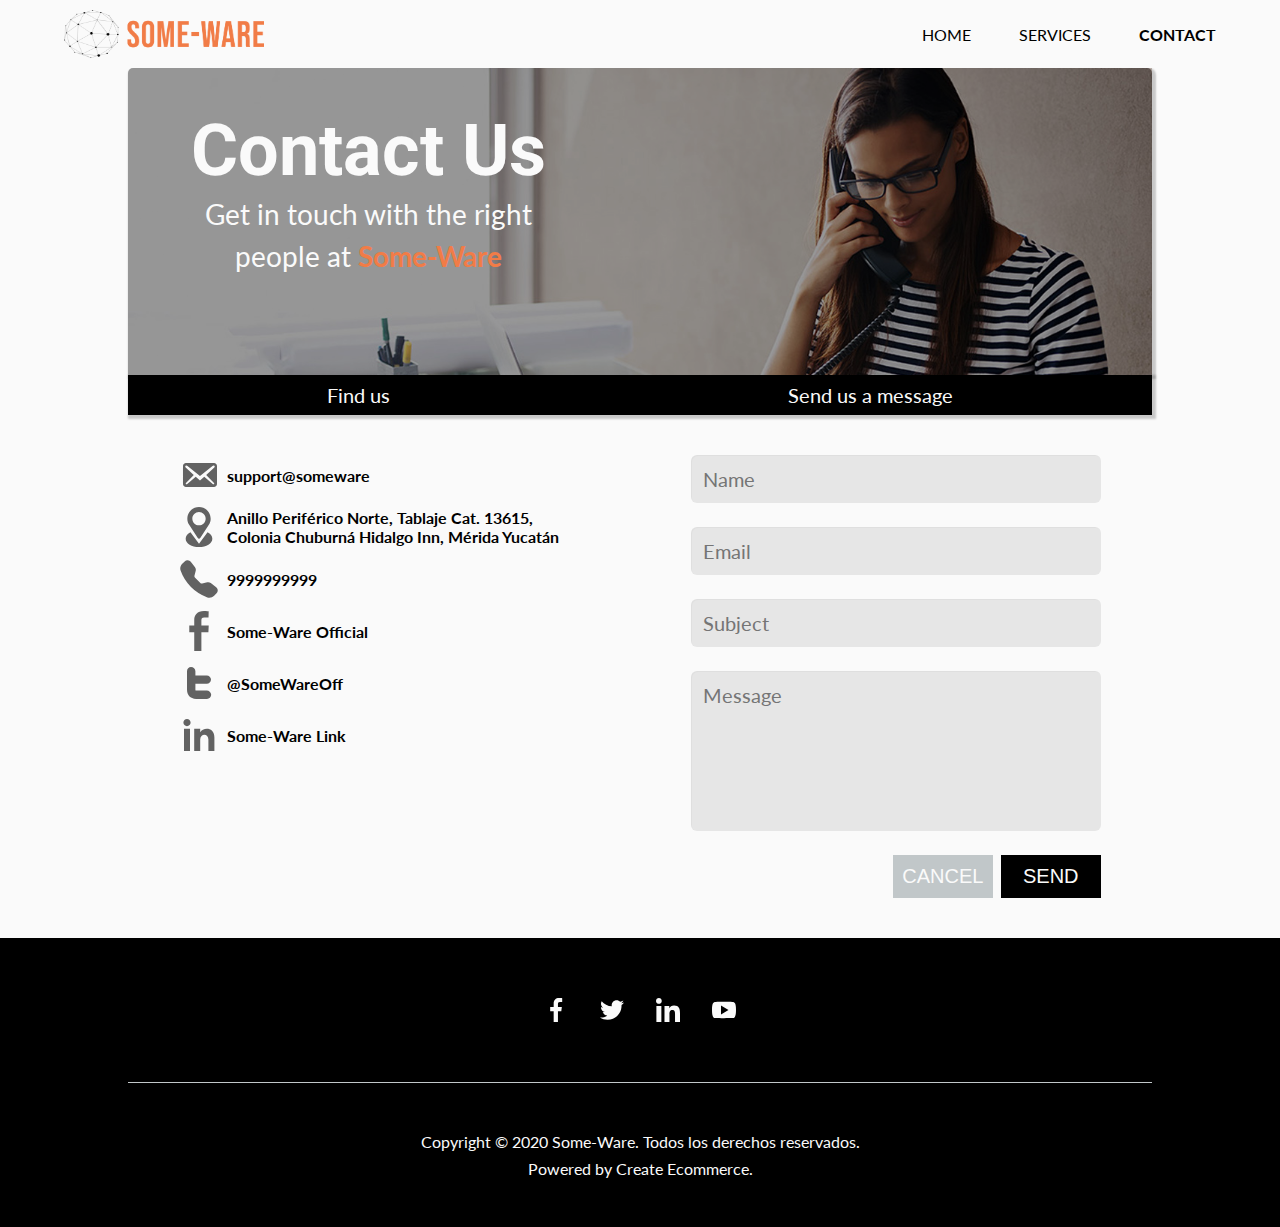
==== contact.html @ 27a79276 "Contact - section" ====
<!DOCTYPE html>
<html lang="en">
<head>
  <meta charset="UTF-8">
  <meta name="viewport" content="width=device-width, initial-scale=1.0">
  <!-- Fonts from Google Fonts -->
  <link href="https://fonts.googleapis.com/css2?family=Lato&family=Roboto:wght@700&display=swap" rel="stylesheet">
  <!-- Our stylesheet -->
  <link rel="stylesheet" href="styles/contact-styles.css">
  <title>Contact</title>
</head>
<body>
  <header>
    <nav class="navigation">
      <figure class="nav-logo">
        <img class="logo" src="images/logo-aside.png">
      </figure>
      <ul class="nav-menu">
        <li><a href="#">Home</a></li>
        <li><a href="#">Services</a></li>
        <li><a class="bold-option" href="#">Contact</a></li>
      </ul>
    </nav>
  </header>
  <main>
      <div class="banner">
          <figure class="banner-image">
              <img src="images/banner_contact.jpg" alt="Contact us">
          </figure>
          <div class="banner-content">
              <h1>Contact Us</h1>
              <p>Get in touch with the right people at <span>Some-Ware<span></span></p>
          </div>
      </div>
      <div class="text-info">
        <p>Find us</p>
        <p>Send us a message</p>
      </div>
      <div class="contact-section">
        <div class="ways-contact">
          
          <ul>
            <p class="text-mobile">Find us</p>
            <li><img src="images/icons/email-contact-icon.svg" alt="Email"><span>support@someware</span></li>
            <li><img src="images/icons/location-contact-icon.svg" alt="Location"><span>Anillo Periférico Norte, Tablaje Cat. 13615, Colonia Chuburná Hidalgo Inn, Mérida Yucatán</span></li>
            <li><img src="images/icons/telephone-contact-icon.svg" alt="Telephone"><span>9999999999</span></li>
            <li><img src="images/icons/facebook-contact-icon.svg" alt="Facebook" width="20" height="20"><span>Some-Ware Official</span></li>
            <li><img src="images/icons/twitter-contact-icon.svg" alt="Twitter"><span>@SomeWareOff</span></li>
            <li><img src="images/icons/linkedin-contact-icon.svg" alt="Linkedin"><span>Some-Ware Link</span></li>
          </ul>
        </div>
        <div class="form-contact">
          <form>
            <p class="text-mobile">Send us a message</p>
            <div class="field">
              <input type="text" placeholder="Name">
            </div>
            <div class="field">
              <input type="text" placeholder="Email">
            </div>
            <div class="field">
              <input type="text" placeholder="Subject">
            </div>
            <div class="field">
              <textarea placeholder="Message"></textarea>
            </div>
            <div class="buttons-contact">
              <button class="cancel-button" type="reset">CANCEL</button>
              <button class="send-button" type="reset">SEND</button>
            </div>
          </form>
        </div>
      </div>
  </main>
  <footer>
    <div class="footer-icons">
      <figure class="icon">
        <img src="images/icons/facebook.svg">
      </figure>
      <figure class="icon">
        <img src="images/icons/twitter.svg">
      </figure>
      <figure class="icon">
        <img src="images/icons/linkedin.svg">
      </figure>
      <figure class="icon">
        <img src="images/icons/youtube.svg">
      </figure>
    </div>
    <div class="large-divisor">
      <div></div>
    </div>
    <div class="footer-rights">
      <p>Copyright © 2020 Some-Ware. Todos los derechos reservados.</p>
      <p>Powered by Create Ecommerce.</p>
    </div>
  </footer>
</body>
</html>
---- styles/contact-styles.css ----
:root {
    /*  Add your CSS variables here! */
    --font-primary: 'Roboto';
    --font-secondary: 'Lato';
    --white: #FAFAFA;
    --gray: #C1C7C9;
    --black: #000000;
    --orange: #f17c47;
  }
  
  *,
  *:after,
  *:before {
    box-sizing: border-box;
    margin: 0;
    padding: 0;
  }
  
  /* Add your CSS code below */
  body {
      background-color: var(--white);
      font-family: var(--font-secondary);
  }
  
  header {
      z-index: 1;
      margin: 0px auto;
      position: -webkit-sticky; /* Safari */
      position: sticky;
      top: 0;
      background-color: var(--white);
  }
  
  .navigation {
      width: 90%;
      display: flex;
      flex-direction: row;
      flex-wrap: wrap;
      justify-content: space-between;
      align-items: center;
      margin: 0 auto;
      padding: 10px 0;
  }
  
  .nav-logo {
      width: 200px;
      height: 48px;
  }
  
  .nav-logo > .logo {
      width: 100%;
      height: 100%;
      object-fit: fill;
  }
  
  .nav-menu {
      display: flex;
      flex-direction: row;
      list-style-type: none;
      flex-wrap: wrap;
  }
  
  .nav-menu > li > a {
      text-decoration: none;
      color: var(--black);
      font-size: 16px;
      font-weight: normal;
      margin-left: 48px;
      text-transform: uppercase;
  }
  
  .nav-menu > li > .bold-option {
      font-weight: bold;
  }
  
  main {
      display: flex;
      flex-direction: column;
      justify-content: center;
      /*align-items: center;*/
      width: 80%;
      max-width: 1366px;
      margin: 0 auto;
  }

  .banner {
      display: flex;
      flex-direction: column;
      position: relative;
      background-color: var(--black);
      height: 24vw;
      box-shadow: 2px 2px 2px 2px rgba(0,0,0,0.2);
      -webkit-box-shadow: 2px 2px 2px 2px rgba(0,0,0,0.2);
      border-radius: 5px 5px 0px 0px;
  }

  .banner-image {
      width: 100%;
      height: 100%;
  }

  .banner-image img {
      width: 100%;
      height: 100%;
      object-fit: cover;
      object-position: 0px 0px;
      opacity: 0.6;
  }

  .banner-content {
      max-width: 400px;
      display: flex;
      flex-direction: column;
      align-content: center;
      color: var(--white);
      text-align: center;
      position: absolute;
      margin: 40px;
  }

  .banner-content h1{
      font-family: var(--font-primary);
      font-size: 4.5em;
  }

  .banner-content p{
      font-size: 1.75em;
      line-height: 1.5;
  }

  .banner-content span{
      color: var(--orange);
      font-weight: bold;
  }

  .text-info{
      display: flex;
      justify-content: space-around;
      align-items: center;
      height: 40px;
      width: 100%;
      background-color: var(--black);
      box-shadow: 2px 2px 2px 2px rgba(0,0,0,0.2);
      -webkit-box-shadow: 2px 2px 2px 2px rgba(0,0,0,0.2);
  }

  .text-info p {
    color: var(--white);
    font-size: 1.25em;
  }

  .contact-section{
      align-self: center;
      display: flex;
      align-content: center;
      justify-content: center;
      width: 100%;
      margin: 40px 0px;
  }

  .ways-contact {
      width: 50%;
      display: flex;
      justify-content: center;
  }

  .ways-contact ul {
      width: 80%;
      list-style: none;
      display: flex;
      flex-direction: column;
  }

  .ways-contact ul li {
      display: flex;
      align-items: center;
      padding: 0px;
      margin-bottom: 12px;
  }

  .ways-contact ul li img {
      width: 40px;
      height: 40px;
      margin-right: 8px;
  }

  .ways-contact ul li span {
      font-weight: bold;
  }

  .form-contact {
      width: 50%;
      display: flex;
      justify-content: center;
  }

  .form-contact form {
    width: 80%;
    padding: 0px;
  }

 

  .form-contact form input[type="text"],
  .form-contact form textarea {
      font-family: 'Lato';
      font-size: 20px;
      border: none;
      border-radius: 6px;
      outline: 0;
      padding: 12px;
      width: 100%;
      box-sizing: border-box; 
      -webkit-box-sizing: border-box;
      background-color: #E6E6E6;
      box-shadow: 1px 1px 1px rgba(0,0,0,0.03) inset;
      -webkit-box-shadow: 1px 1px 1px rgba(0,0,0,0.03) inset;
      margin-bottom: 24px;
  }

  .form-contact form textarea {
      resize: none;
      height: 160px;
      display: block;
  }

  .form-contact form input[type="text"]:focus,
  .form-contact form textarea:focus {
      background: #d2d9dd;
      transition: background .4s ease-in-out;
     
  }

  .buttons-contact {
      display: flex;
      justify-content: flex-end;
  }

  .buttons-contact button {
    border: none;
    width: 100px;
    font-size: 20px;
    color: var(--white);
    padding: 10px 0px;
  }

  .cancel-button {
      background-color: var(--gray);
      margin-right: 8px;
  }

  .send-button {
      background-color: var(--black);
  }

  footer {
    background-color: var(--black);
    width: 100%;
    bottom: 0px;
    display: flex;
    flex-direction: column;
    justify-content: center;
    align-items: center;
}

.footer-icons {
    display: flex;
    flex-direction: row;
    flex-wrap: wrap;
    justify-content: center;
    align-items: center;
    height: 144px;
}

.footer-icons > .icon {
    width: 40px;
    height: 40px;
    padding: 8px;
    margin: 8px;
}

.footer-icons > .icon > img {
    width: 100%;
    height: 100%;
}

.footer-rights {
    display: flex;
    flex-direction: column;
    justify-content: center;
    align-items: center;
    text-align: center;
    height: 144px;
    width: 80%;
}

.footer-rights > p {
    color: var(--white);
    margin: 4px 0;
}

.large-divisor {
    display: flex;
    justify-content: center;
    width: 80%;
}

.large-divisor div {
    border-bottom: solid .5px var(--gray);
    width: 100%;
}

.text-mobile {
    display: none;
}

@media only screen and (max-width: 1030px) {
    main {
        width: 100%
    }

    .contact-section{
        width: 100%;
    }

    .banner {
        border-radius: 0;
    }

    .banner-content {
        max-width: 360px;
        margin: 1rem;
    }

    .banner-content h1 {
        font-size: 2.5em;
    }

    .banner-content p {
        font-size: 1.25em;
    }

    .text-info p {
        font-size: 1em;
    }
}

@media only screen and (max-width: 620px) {
    .nav-menu {
        background-image: url(../images/icons/burguer.svg);
        width: 30px;
        height: 25px;
        background-size: cover;
    }

    .nav-menu > li {
        display: none;
    }

    header {
        background-image: url(../images/logo-vectores.png);
        background-size: fill;
        margin: 20px 0;
    }

    .navigation {
        height: 66px;
    }

    .nav-logo {
        width: 108px;
        height: 24px;
    }

    .nav-logo > .logo {
        content: url(../images/some-ware.png);
        object-fit: cover;
    }

    main {
        width: 100%
    }

    .contact-section{
        width: 100%;
    }

    .banner {
        height: 160px;
        border-radius: 0;
        align-items: center;
    }

    .banner-content {
        max-width: 280px;
        margin: 1rem;
    }

    .banner-content h1 {
        font-size: 2.5em;
    }

    .banner-content p {
        font-size: 1.25em;
    }

    .text-info {
        display: none;
    }

    .contact-section {
        flex-direction: column-reverse;
        align-items: center;
    }

    .ways-contact {
        width: 100%;
        margin-top: 32px;
    }

    .form-contact {
        width: 100%;
    }

    .form-contact form input[type="text"],
    .form-contact form textarea {
        font-size: 1em;
    }

    .buttons-contact button {
        font-size: 1em;
    }

    .ways-contact ul li {
        display: flex;
        flex-direction: column;
    }

    .text-mobile {
        text-align: center;
        display: block;
        font-weight: bold;
        font-size: 1em;
        margin-bottom: 12px;
    }
}
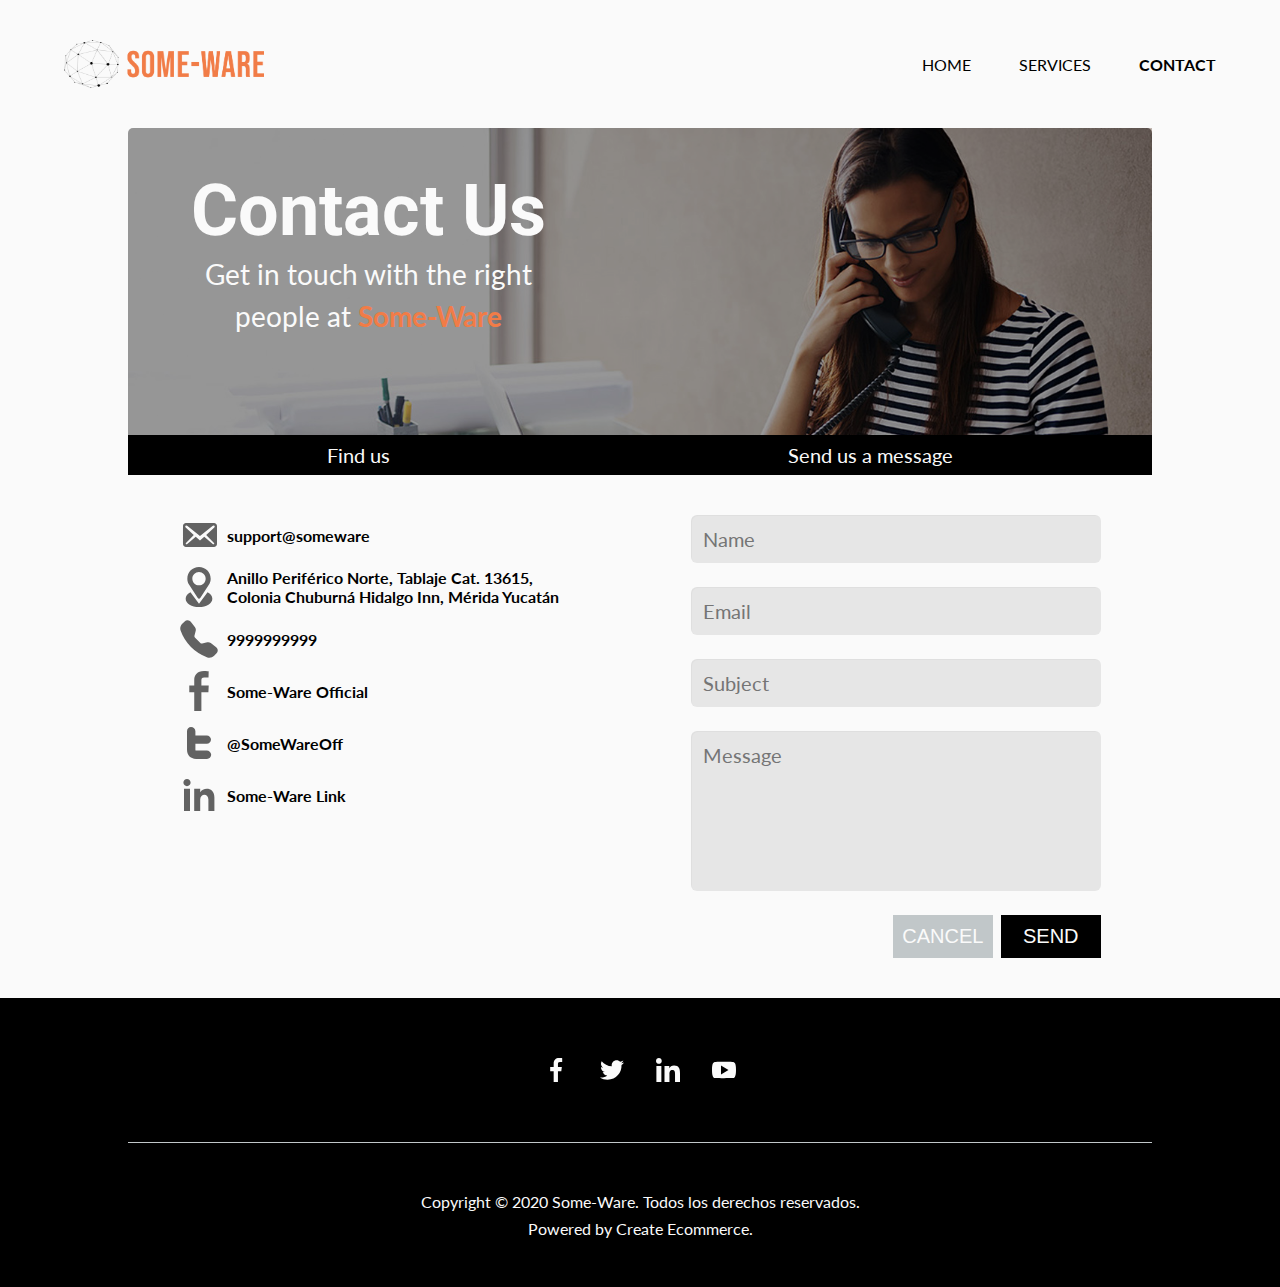
==== commit e83227c9: "Add tiny divisor for cellphone" ====
--- a/contact.html
+++ b/contact.html
@@ -49,6 +49,11 @@
             <li><img src="images/icons/linkedin-contact-icon.svg" alt="Linkedin"><span>Some-Ware Link</span></li>
           </ul>
         </div>
+        <div class="divisor">
+          <div class="tiny-divisor">
+            <div></div>
+          </div>
+        </div>
         <div class="form-contact">
           <form>
             <p class="text-mobile">Send us a message</p>
--- a/styles/contact-styles.css
+++ b/styles/contact-styles.css
@@ -24,7 +24,7 @@
   
   header {
       z-index: 1;
-      margin: 0px auto;
+      margin: 30px auto;
       position: -webkit-sticky; /* Safari */
       position: sticky;
       top: 0;
@@ -89,8 +89,7 @@
       position: relative;
       background-color: var(--black);
       height: 24vw;
-      box-shadow: 2px 2px 2px 2px rgba(0,0,0,0.2);
-      -webkit-box-shadow: 2px 2px 2px 2px rgba(0,0,0,0.2);
+
       border-radius: 5px 5px 0px 0px;
   }
 
@@ -140,8 +139,7 @@
       height: 40px;
       width: 100%;
       background-color: var(--black);
-      box-shadow: 2px 2px 2px 2px rgba(0,0,0,0.2);
-      -webkit-box-shadow: 2px 2px 2px 2px rgba(0,0,0,0.2);
+
   }
 
   .text-info p {
@@ -415,7 +413,6 @@
 
     .ways-contact {
         width: 100%;
-        margin-top: 32px;
     }
 
     .form-contact {
@@ -443,4 +440,24 @@
         font-size: 1em;
         margin-bottom: 12px;
     }
+
+    .divisor {
+        width: 100%;
+        display: flex;
+        justify-content: center;
+        align-items: center;
+        margin: 20px 0;
+    }
+    .tiny-divisor {
+        display: flex;
+        justify-content: center;
+        align-items: center;
+        padding: 0 40px;
+        width: 40%;
+    }
+    
+    .tiny-divisor div {
+        border-bottom: solid .5px var(--gray);
+        width: 100%;
+    }
 }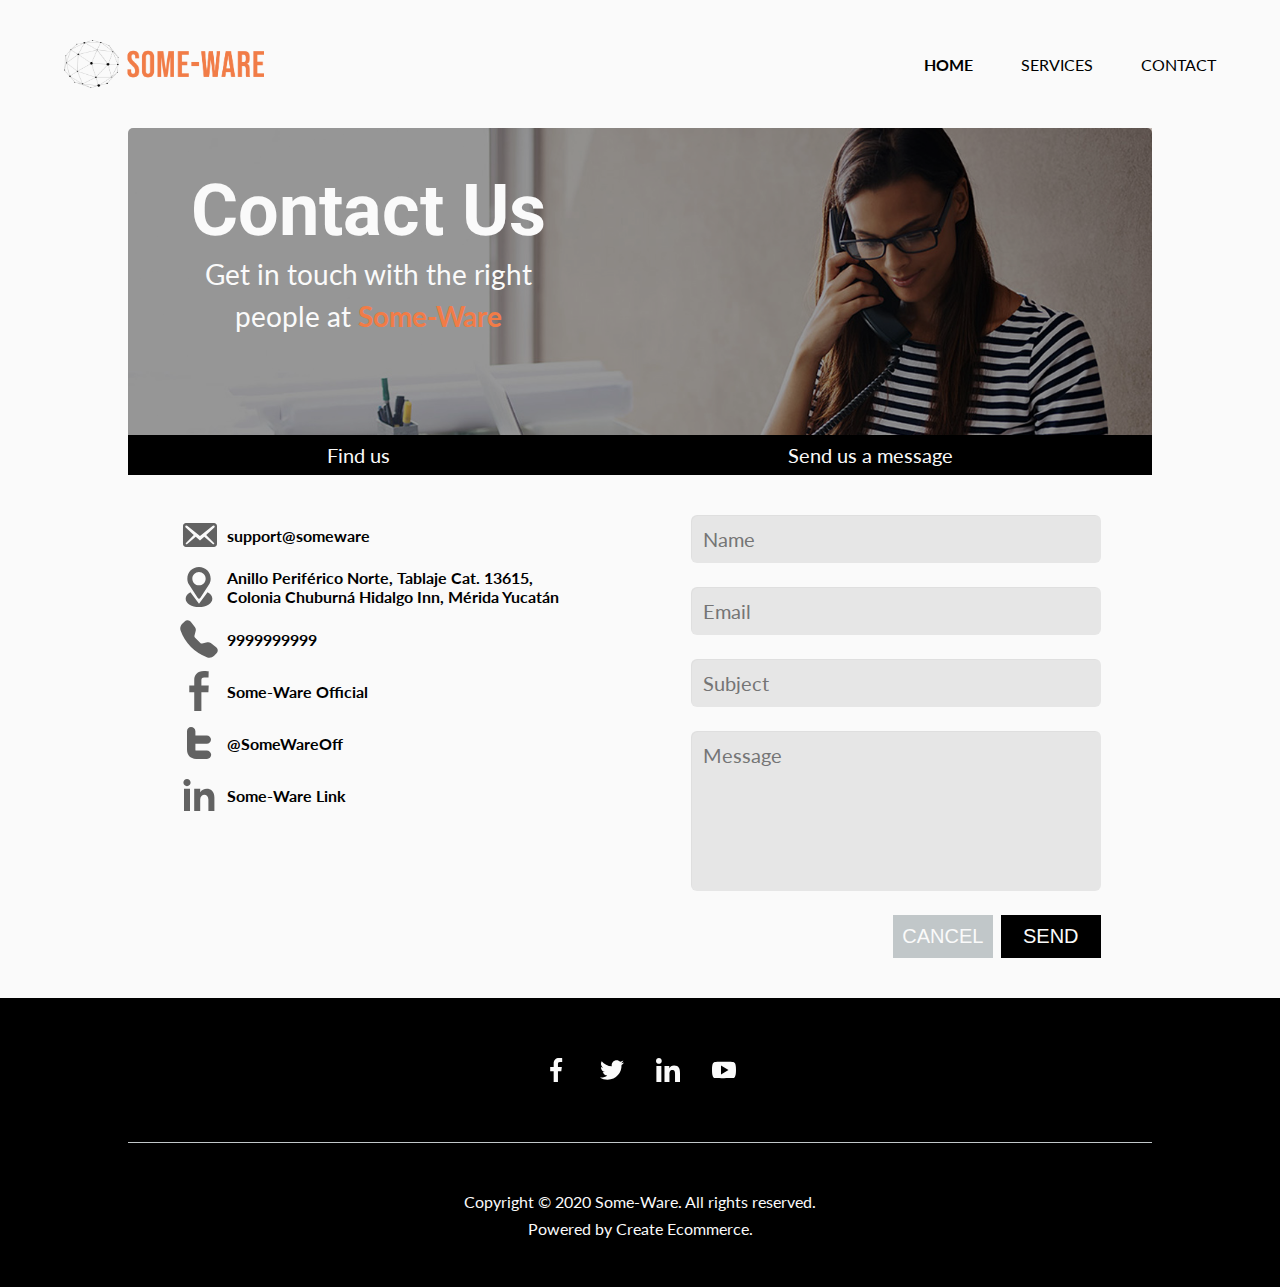
==== commit 9f82ca43: "Combine with branch of roberto" ====
--- a/contact.html
+++ b/contact.html
@@ -16,9 +16,9 @@
         <img class="logo" src="images/logo-aside.png">
       </figure>
       <ul class="nav-menu">
-        <li><a href="#">Home</a></li>
+        <li><a class="bold-option" href="#">Home</a></li>
         <li><a href="#">Services</a></li>
-        <li><a class="bold-option" href="#">Contact</a></li>
+        <li><a href="#">Contact</a></li>
       </ul>
     </nav>
   </header>
@@ -80,23 +80,31 @@
   <footer>
     <div class="footer-icons">
       <figure class="icon">
-        <img src="images/icons/facebook.svg">
+        <a href="https://www.facebook.com/">
+          <img class="fb-icon" src="images/icons/facebook.svg">
+        </a>
       </figure>
       <figure class="icon">
-        <img src="images/icons/twitter.svg">
+        <a href="https://twitter.com/">
+          <img class="tw-icon" src="images/icons/twitter.svg">
+        </a>
       </figure>
       <figure class="icon">
-        <img src="images/icons/linkedin.svg">
+        <a href="https://mx.linkedin.com/">
+          <img class="in-icon" src="images/icons/linkedin.svg">
+        </a>
       </figure>
       <figure class="icon">
-        <img src="images/icons/youtube.svg">
+        <a href="https://www.youtube.com/">
+          <img class="yt-icon" src="images/icons/youtube.svg">
+        </a>
       </figure>
     </div>
     <div class="large-divisor">
       <div></div>
     </div>
     <div class="footer-rights">
-      <p>Copyright © 2020 Some-Ware. Todos los derechos reservados.</p>
+      <p>Copyright © 2020 Some-Ware. All rights reserved.</p>
       <p>Powered by Create Ecommerce.</p>
     </div>
   </footer>
--- a/styles/contact-styles.css
+++ b/styles/contact-styles.css
@@ -21,6 +21,17 @@
       background-color: var(--white);
       font-family: var(--font-secondary);
   }
+
+  body::-webkit-scrollbar {
+        width: 10px;
+        background-color: var(--white);
+    }
+    
+   body::-webkit-scrollbar-thumb {
+        background: var(--gray);
+        border-radius: 8px;
+        border-right: 2px solid var(--white);
+    }
   
   header {
       z-index: 1;
@@ -69,6 +80,12 @@
       text-transform: uppercase;
   }
   
+  .nav-menu > li > a:hover {
+    padding: 4px;
+    color: var(--white);
+    background-color: var(--orange);
+  }
+
   .nav-menu > li > .bold-option {
       font-weight: bold;
   }
@@ -196,8 +213,6 @@
     width: 80%;
     padding: 0px;
   }
-
- 
 
   .form-contact form input[type="text"],
   .form-contact form textarea {
@@ -251,51 +266,69 @@
       background-color: var(--black);
   }
 
-  footer {
-    background-color: var(--black);
-    width: 100%;
-    bottom: 0px;
-    display: flex;
-    flex-direction: column;
-    justify-content: center;
-    align-items: center;
-}
-
-.footer-icons {
-    display: flex;
-    flex-direction: row;
-    flex-wrap: wrap;
-    justify-content: center;
-    align-items: center;
-    height: 144px;
-}
-
-.footer-icons > .icon {
-    width: 40px;
-    height: 40px;
-    padding: 8px;
-    margin: 8px;
-}
-
-.footer-icons > .icon > img {
-    width: 100%;
-    height: 100%;
-}
-
-.footer-rights {
-    display: flex;
-    flex-direction: column;
-    justify-content: center;
-    align-items: center;
-    text-align: center;
-    height: 144px;
-    width: 80%;
-}
-
-.footer-rights > p {
-    color: var(--white);
-    margin: 4px 0;
-}
+    footer {
+        background-color: var(--black);
+        width: 100%;
+        bottom: 0px;
+        display: flex;
+        flex-direction: column;
+        justify-content: center;
+        align-items: center;
+        flex: 1;
+    }
+
+    .footer-icons {
+        display: flex;
+        flex-direction: row;
+        flex-wrap: wrap;
+        justify-content: center;
+        align-items: center;
+        height: 144px;
+    }
+
+    .footer-icons > .icon {
+        width: 40px;
+        height: 40px;
+        padding: 8px;
+        margin: 8px;
+    }
+
+    .footer-icons > .icon > a > img {
+        width: 100%;
+        height: 100%;
+    }
+
+    .yt-icon:hover {
+        content: url(../images/icons/youtube-original.svg);
+    }
+
+    .fb-icon:hover {
+        content: url(../images/icons/facebook-original.svg);
+    }
+
+    .in-icon:hover {
+        content: url(../images/icons/linkedin-original.svg);
+    }
+
+    .tw-icon:hover {
+        content: url(../images/icons/twitter-original.svg);
+    }
+
+    .footer-rights {
+        display: flex;
+        flex-direction: column;
+        justify-content: center;
+        align-items: center;
+        text-align: center;
+        height: 144px;
+        width: 80%;
+    }
+
+    .footer-rights > p {
+        color: var(--white);
+        margin: 4px 0;
+    }
+
 
 .large-divisor {
     display: flex;
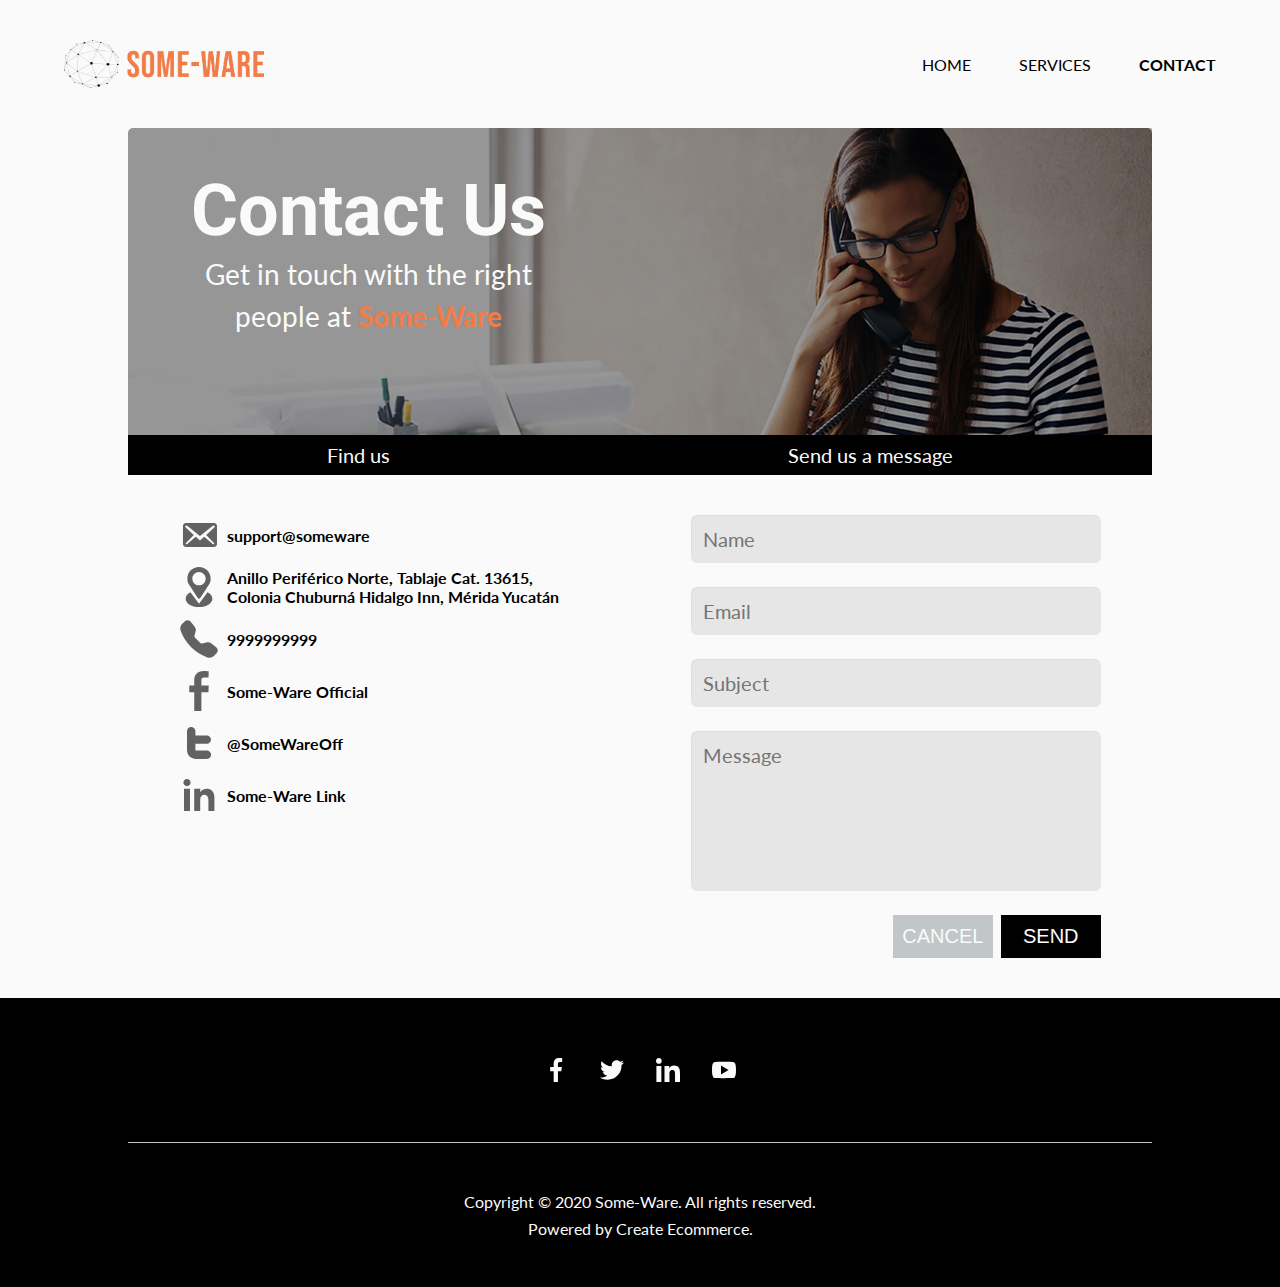
==== commit 56529ae4: "V1.0" ====
--- a/contact.html
+++ b/contact.html
@@ -16,9 +16,9 @@
         <img class="logo" src="images/logo-aside.png">
       </figure>
       <ul class="nav-menu">
-        <li><a class="bold-option" href="#">Home</a></li>
+        <li><a href="index.html">Home</a></li>
         <li><a href="#">Services</a></li>
-        <li><a href="#">Contact</a></li>
+        <li><a class="bold-option" href="#">Contact</a></li>
       </ul>
     </nav>
   </header>
